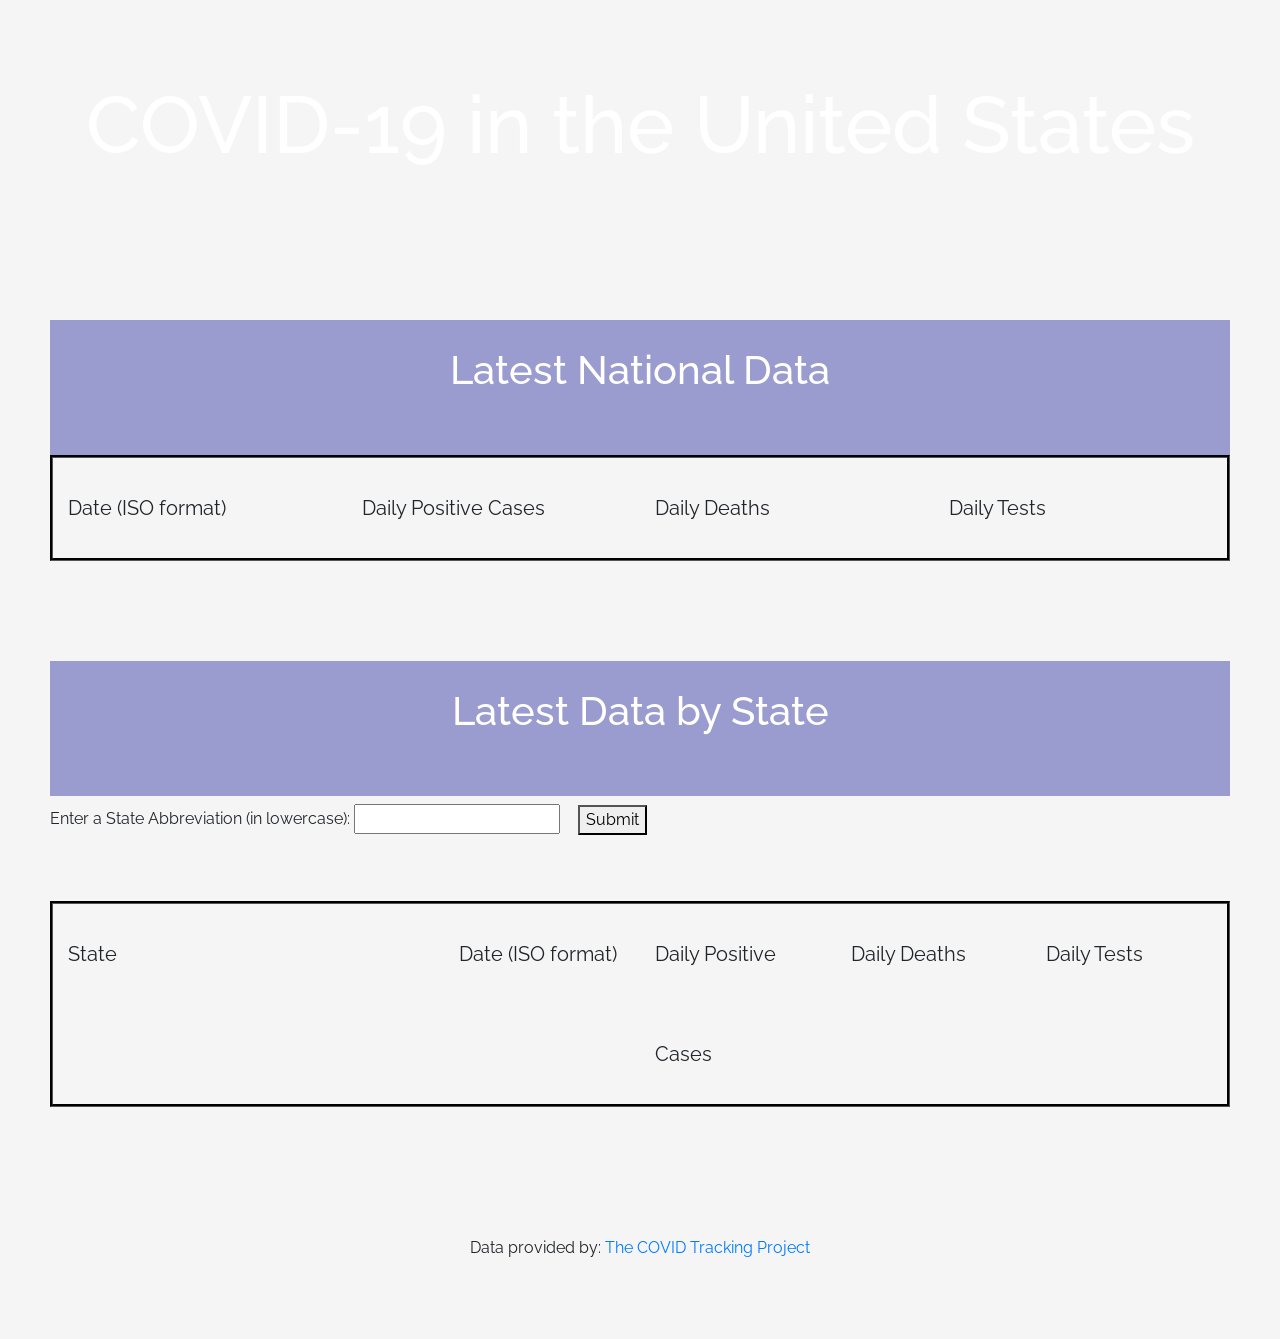
==== public/index.html @ 575fe236 "firebase deployment" ====
<!DOCTYPE html>
<html lang="en">
<head>
    <meta charset="UTF-8">
    <meta name="viewport" content="width=device-width, initial-scale=1.0">
    <title>Covid-19 API</title>

    <link rel="stylesheet" href="https://cdn.jsdelivr.net/npm/bootstrap@4.5.3/dist/css/bootstrap.min.css" integrity="sha384-TX8t27EcRE3e/ihU7zmQxVncDAy5uIKz4rEkgIXeMed4M0jlfIDPvg6uqKI2xXr2" crossorigin="anonymous">

    <link rel="preconnect" href="https://fonts.gstatic.com">
    <link href="https://fonts.googleapis.com/css2?family=Raleway:wght@600&display=swap" rel="stylesheet">

    <link href="covid.css" rel="stylesheet">


</head>
<body>
    <div class="covidTitle">
        <h1 class="covidTitle" style="text-align: center">COVID-19 in the United States</h1>
    </div>
<!-- Insert Date -->

    <section id="dailyData">
        <h1 class="todaysData" style="text-align: center">Latest National Data</h1>
        <div class="container-fluid">
            <!-- container-fluid if want to stretch the width of the page -->
            <!-- total of 12 grids that can be used when working with bootstrap layout -->
            <div class="row">
                <div class="col-3"> Date (ISO format)<section>
                <!-- Date -->
                </section>
                </div>
                <div class="col-3"> Daily Positive Cases<section>
                <!-- Daily positive cases -->
                </section>
                </div>
            <div class="col-3"> Daily Deaths<section>
            <!-- Daily deaths -->
            </section>
            </div>
            <div class="col-3"> Daily Tests<section>
            <!-- Daily tests -->
            </section>
            </div>
        </div>
        </div>
    </section>

    <section id="byState">
        <h1 class="todaysState" style="text-align: center">Latest Data by State</h1>
        <form>
            <p>
              <label for="state">Enter a State Abbreviation (in lowercase): </label>
              <input type="text" id="state" class="state" required>
            </p>
            <p>
                <button class="submit">Submit</button>
              </p>
            <div class="container-fluid">
                <!-- container-fluid if want to stretch the width of the page -->
                <!-- total of 12 grids that can be used when working with bootstrap layout -->
                <div class="row">
                    <div class="col-4" id="stateAb">State<section>
                        <!-- State Name -->
                    </section>
                </div>
                    <div class="col-2" id="test"> Date (ISO format)</div>

                    <div class="col-2" id="positive"> Daily Positive Cases<section>
                    <!-- Daily positive cases -->
                    </section>
                    </div>
                <div class="col-2" id="death"> Daily Deaths<section>
                <!-- Daily deaths -->
                </section>
            </div>
                <div class="col-2" id="dailyTests"> Daily Tests<section>
                <!-- Daily tests -->
                </section>
                </div>
            </div>
            </div>
        </form>
    </section>

    <!-- footer -->
    <div class="text-center py-3">Data provided by:
      <a href="https://covidtracking.com/">The COVID Tracking Project</a>
    </div>

  

<script type="text/javascript" src="covid.js"></script>
</body>
</html>
---- public/covid.css ----
body {
    background-color: whitesmoke;
}
.covidTitle {
    font-family: "Raleway", sans-serif;
    font-size: 80px;
    color:white;
    background: url(assets/covidUS.jpg) center;
    background-size: cover;
    height: 30vh;
    line-height: 250px;
}

.todaysData {
    font-family: "Raleway", sans-serif;
    color: white;
    height: 15vh;
    line-height: 100px;
    background-color: rgb(154, 155, 207);
    margin: 0;
}

#dailyData {
    font-family: "Raleway", sans-serif;
    padding: 50px;
}

.container-fluid {
    line-height: 100px;
    border: black;
    border-style: groove;
    font-size: 20px;

}
.todaysState{
    font-family: "Raleway", sans-serif;
    color: white;
    height: 15vh;
    line-height: 100px;
    background-color: rgb(154, 155, 207);
}

#byState {
    font-family: "Raleway", sans-serif;
    padding: 50px;
}


.submit {
    position: relative;
    bottom: 3.15em;
    left: 33em;
    font-family: "Raleway", sans-serif;

}

.text-center {
    line-height: 150px;
    font-family: "Raleway", sans-serif;
}
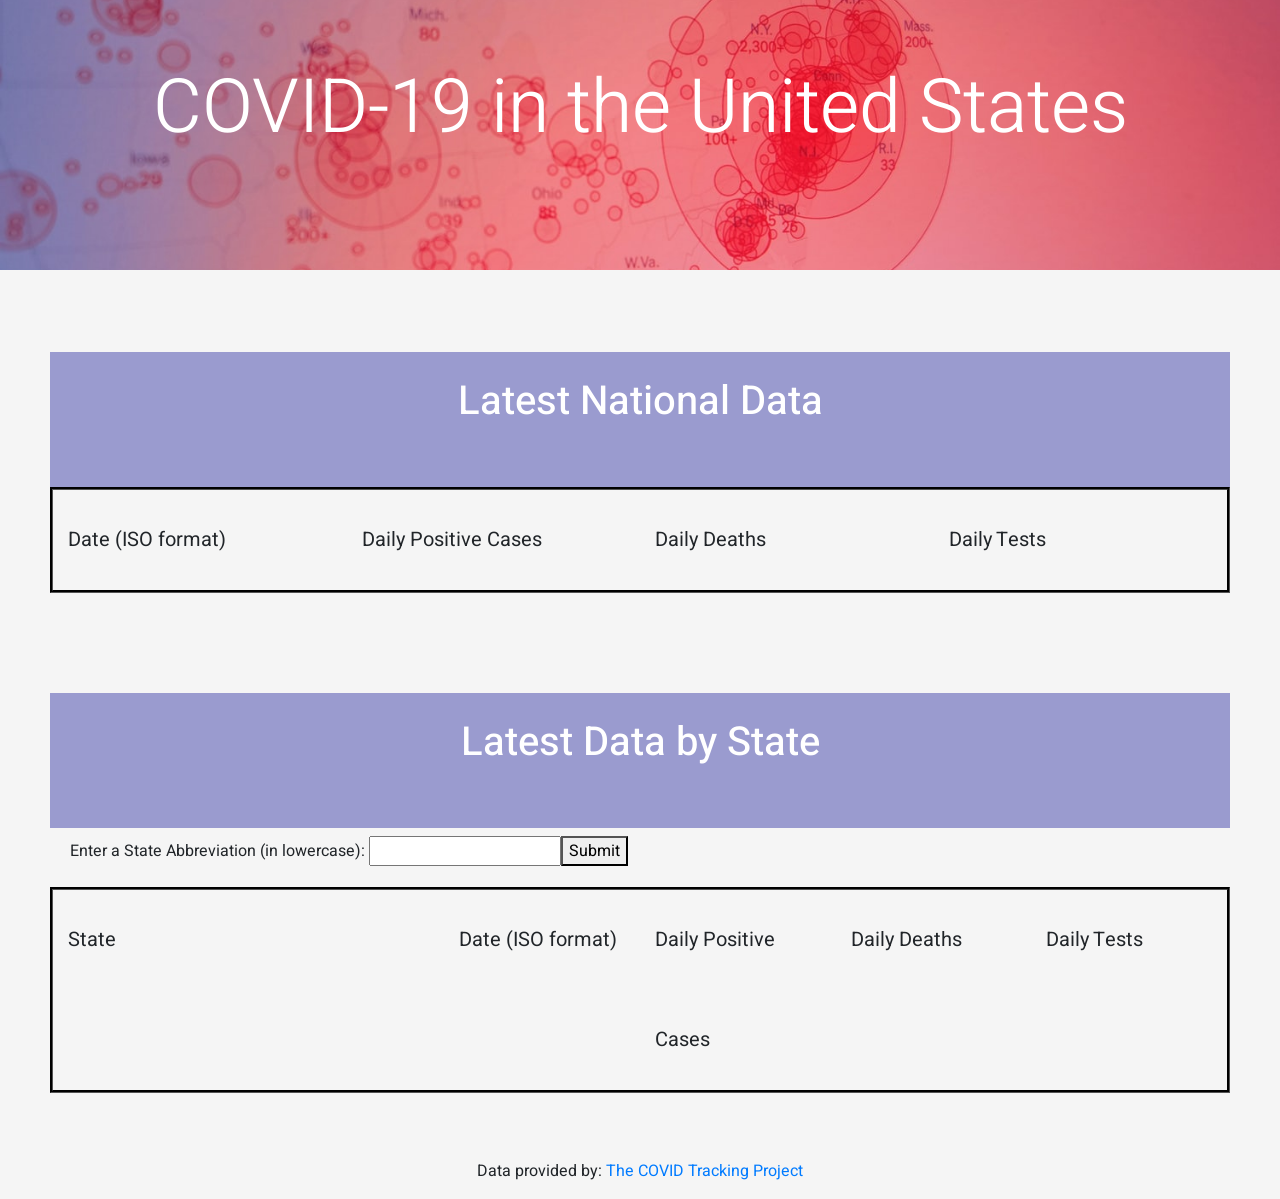
==== commit f89eb9dd: "responsiveness updated" ====
--- a/public/index.html
+++ b/public/index.html
@@ -8,16 +8,22 @@
     <link rel="stylesheet" href="https://cdn.jsdelivr.net/npm/bootstrap@4.5.3/dist/css/bootstrap.min.css" integrity="sha384-TX8t27EcRE3e/ihU7zmQxVncDAy5uIKz4rEkgIXeMed4M0jlfIDPvg6uqKI2xXr2" crossorigin="anonymous">
 
     <link rel="preconnect" href="https://fonts.gstatic.com">
-    <link href="https://fonts.googleapis.com/css2?family=Raleway:wght@600&display=swap" rel="stylesheet">
+    <link href="https://fonts.googleapis.com/css2?family=Heebo:wght@500&family=Playfair+Display:wght@500;600&display=swap" rel="stylesheet">
 
     <link href="covid.css" rel="stylesheet">
 
 
 </head>
 <body>
-    <div class="covidTitle">
+
+    <div class="jumbotron jumbotron-fluid">
+        <div class="container">
+          <h1 class="display-4">COVID-19 in the United States</h1>
+        </div>
+      </div>
+    <!-- <div class="covidTitleDiv">
         <h1 class="covidTitle" style="text-align: center">COVID-19 in the United States</h1>
-    </div>
+    </div> -->
 <!-- Insert Date -->
 
     <section id="dailyData">
@@ -49,13 +55,19 @@
     <section id="byState">
         <h1 class="todaysState" style="text-align: center">Latest Data by State</h1>
         <form>
-            <p>
-              <label for="state">Enter a State Abbreviation (in lowercase): </label>
-              <input type="text" id="state" class="state" required>
-            </p>
-            <p>
-                <button class="submit">Submit</button>
-              </p>
+            <div class="form">
+                <div class="container">
+                    <div class="row">
+                        <p col-4>
+                            <label for="state">Enter a State Abbreviation (in lowercase): </label>
+                             <input type="text" id="state" class="state" required>
+                        </p>
+                         <p col-4>
+                            <button class="submit">Submit</button>
+                        </p>
+                    </div>
+                </div>
+            </div>
             <div class="container-fluid">
                 <!-- container-fluid if want to stretch the width of the page -->
                 <!-- total of 12 grids that can be used when working with bootstrap layout -->
@@ -88,7 +100,7 @@
       <a href="https://covidtracking.com/">The COVID Tracking Project</a>
     </div>
 
-  
+<script src="https://cdn.jsdelivr.net/npm/bootstrap@4.5.3/dist/js/bootstrap.bundle.min.js" integrity="sha384-ho+j7jyWK8fNQe+A12Hb8AhRq26LrZ/JpcUGGOn+Y7RsweNrtN/tE3MoK7ZeZDyx" crossorigin="anonymous"></script>
 
 <script type="text/javascript" src="covid.js"></script>
 </body>
--- a/public/covid.css
+++ b/public/covid.css
@@ -1,18 +1,23 @@
 body {
     background-color: whitesmoke;
 }
-.covidTitle {
-    font-family: "Raleway", sans-serif;
-    font-size: 80px;
+.jumbotron {
+    font-family: 'Heebo', serif;
     color:white;
     background: url(assets/covidUS.jpg) center;
     background-size: cover;
     height: 30vh;
     line-height: 250px;
+    text-align: center;
 }
 
+.display-4 {
+    font-size: 75px;
+}
+
+
 .todaysData {
-    font-family: "Raleway", sans-serif;
+    font-family: 'Heebo', serif;
     color: white;
     height: 15vh;
     line-height: 100px;
@@ -21,7 +26,7 @@
 }
 
 #dailyData {
-    font-family: "Raleway", sans-serif;
+    font-family: 'Heebo', serif;
     padding: 50px;
 }
 
@@ -33,7 +38,7 @@
 
 }
 .todaysState{
-    font-family: "Raleway", sans-serif;
+    font-family: 'Heebo', serif;
     color: white;
     height: 15vh;
     line-height: 100px;
@@ -41,20 +46,37 @@
 }
 
 #byState {
-    font-family: "Raleway", sans-serif;
+    font-family: 'Heebo', serif;
     padding: 50px;
 }
 
 
-.submit {
-    position: relative;
-    bottom: 3.15em;
-    left: 33em;
-    font-family: "Raleway", sans-serif;
 
+.text-center {
+    font-family: 'Heebo', serif;
 }
 
-.text-center {
-    line-height: 150px;
-    font-family: "Raleway", sans-serif;
-}
+@media only screen and (max-width: 768px) {
+    .jumbotron {
+        text-align: center;
+       height: 200%;
+   }
+   .container-fluid {
+       height: 200%;
+   }
+   .todaysData {
+       height: 200%;
+   }
+   .todaysState {
+       height: 200%;
+   }
+   .row {
+       height: 500%;
+       width: 30%;
+   }
+
+   .text-center-link {
+       font-size: 90%;
+   }
+
+ }
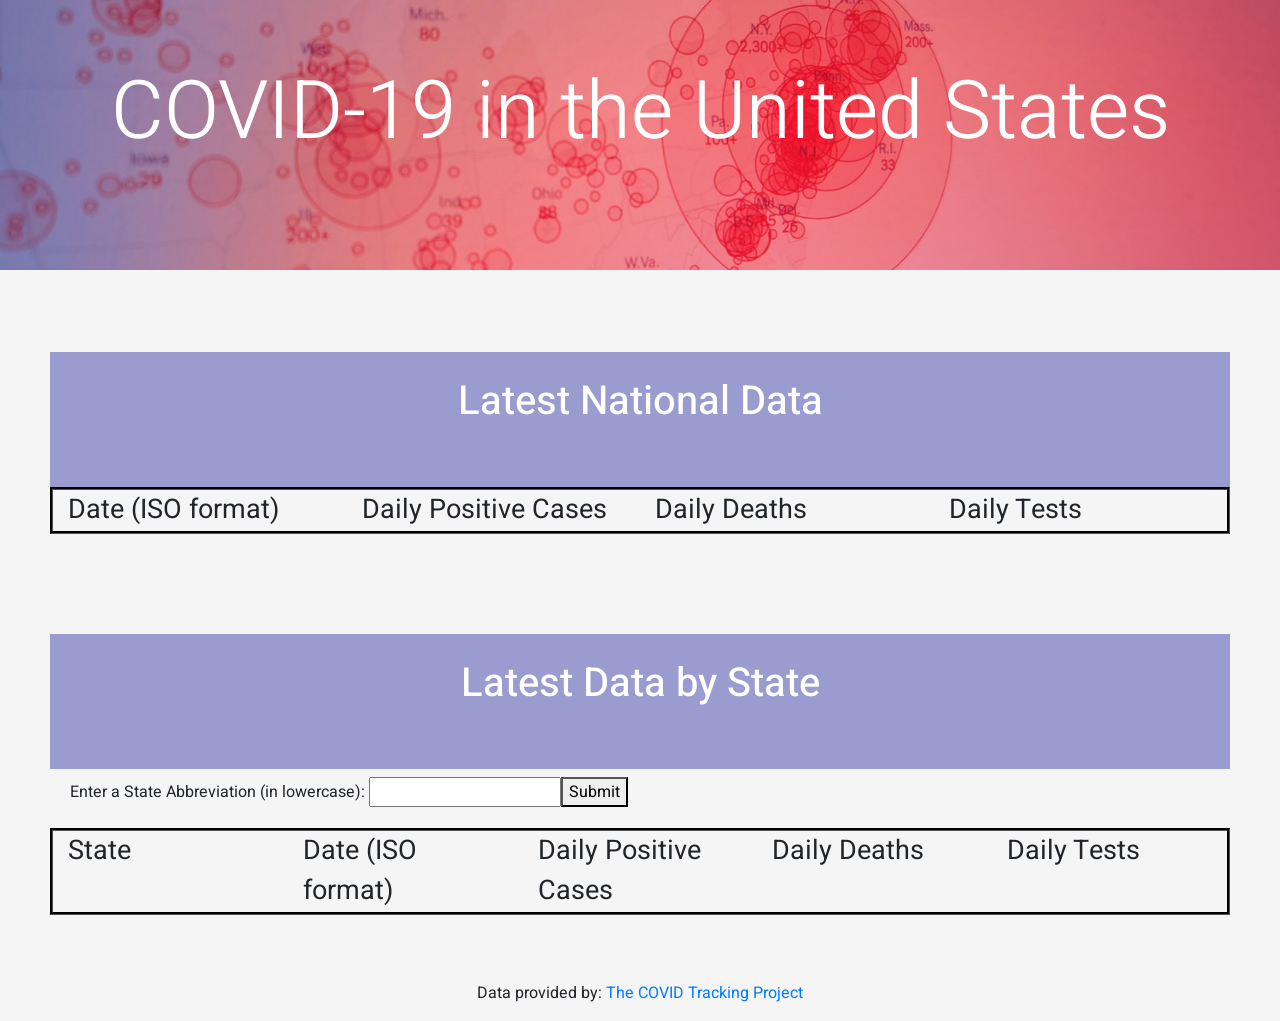
==== commit a721a2fe: "responsiveness updated" ====
--- a/public/index.html
+++ b/public/index.html
@@ -32,19 +32,19 @@
             <!-- container-fluid if want to stretch the width of the page -->
             <!-- total of 12 grids that can be used when working with bootstrap layout -->
             <div class="row">
-                <div class="col-3"> Date (ISO format)<section>
+                <div class="col"> Date (ISO format)<section>
                 <!-- Date -->
                 </section>
                 </div>
-                <div class="col-3"> Daily Positive Cases<section>
+                <div class="col"> Daily Positive Cases<section>
                 <!-- Daily positive cases -->
                 </section>
                 </div>
-            <div class="col-3"> Daily Deaths<section>
+            <div class="col"> Daily Deaths<section>
             <!-- Daily deaths -->
             </section>
             </div>
-            <div class="col-3"> Daily Tests<section>
+            <div class="col"> Daily Tests<section>
             <!-- Daily tests -->
             </section>
             </div>
@@ -72,21 +72,21 @@
                 <!-- container-fluid if want to stretch the width of the page -->
                 <!-- total of 12 grids that can be used when working with bootstrap layout -->
                 <div class="row">
-                    <div class="col-4" id="stateAb">State<section>
+                    <div class="col" id="stateAb">State<section>
                         <!-- State Name -->
                     </section>
                 </div>
-                    <div class="col-2" id="test"> Date (ISO format)</div>
+                    <div class="col" id="test"> Date (ISO format)</div>
 
-                    <div class="col-2" id="positive"> Daily Positive Cases<section>
+                    <div class="col" id="positive"> Daily Positive Cases<section>
                     <!-- Daily positive cases -->
                     </section>
                     </div>
-                <div class="col-2" id="death"> Daily Deaths<section>
+                <div class="col" id="death"> Daily Deaths<section>
                 <!-- Daily deaths -->
                 </section>
             </div>
-                <div class="col-2" id="dailyTests"> Daily Tests<section>
+                <div class="col" id="dailyTests"> Daily Tests<section>
                 <!-- Daily tests -->
                 </section>
                 </div>
@@ -100,7 +100,8 @@
       <a href="https://covidtracking.com/">The COVID Tracking Project</a>
     </div>
 
-<script src="https://cdn.jsdelivr.net/npm/bootstrap@4.5.3/dist/js/bootstrap.bundle.min.js" integrity="sha384-ho+j7jyWK8fNQe+A12Hb8AhRq26LrZ/JpcUGGOn+Y7RsweNrtN/tE3MoK7ZeZDyx" crossorigin="anonymous"></script>
+    <script src="https://code.jquery.com/jquery-3.5.1.slim.min.js" integrity="sha384-DfXdz2htPH0lsSSs5nCTpuj/zy4C+OGpamoFVy38MVBnE+IbbVYUew+OrCXaRkfj" crossorigin="anonymous"></script>
+    <script src="https://cdn.jsdelivr.net/npm/bootstrap@4.5.3/dist/js/bootstrap.bundle.min.js" integrity="sha384-ho+j7jyWK8fNQe+A12Hb8AhRq26LrZ/JpcUGGOn+Y7RsweNrtN/tE3MoK7ZeZDyx" crossorigin="anonymous"></script>
 
 <script type="text/javascript" src="covid.js"></script>
 </body>
--- a/public/covid.css
+++ b/public/covid.css
@@ -4,17 +4,20 @@
 .jumbotron {
     font-family: 'Heebo', serif;
     color:white;
-    background: url(assets/covidUS.jpg) center;
+    background: url(/assets/covidUS.jpg) center;
     background-size: cover;
     height: 30vh;
     line-height: 250px;
     text-align: center;
 }
 
-.display-4 {
-    font-size: 75px;
+h1 {
+    font-family: 'Heebo', serif;
 }
 
+.display-4 {
+    font-size: 9vh;
+}
 
 .todaysData {
     font-family: 'Heebo', serif;
@@ -30,13 +33,16 @@
     padding: 50px;
 }
 
+.container {
+    width: 100%;
+}
 .container-fluid {
-    line-height: 100px;
+    width: 100%;
     border: black;
     border-style: groove;
-    font-size: 20px;
+    font-size: 3vh;
+}
 
-}
 .todaysState{
     font-family: 'Heebo', serif;
     color: white;
@@ -50,13 +56,11 @@
     padding: 50px;
 }
 
-
-
 .text-center {
     font-family: 'Heebo', serif;
 }
 
-@media only screen and (max-width: 768px) {
+@media only screen and (max-width:768px){
     .jumbotron {
         text-align: center;
        height: 200%;
@@ -71,7 +75,7 @@
        height: 200%;
    }
    .row {
-       height: 500%;
+       height: 200%;
        width: 30%;
    }
 
@@ -79,4 +83,9 @@
        font-size: 90%;
    }
 
- }+ }
+
+
+
+
+ 
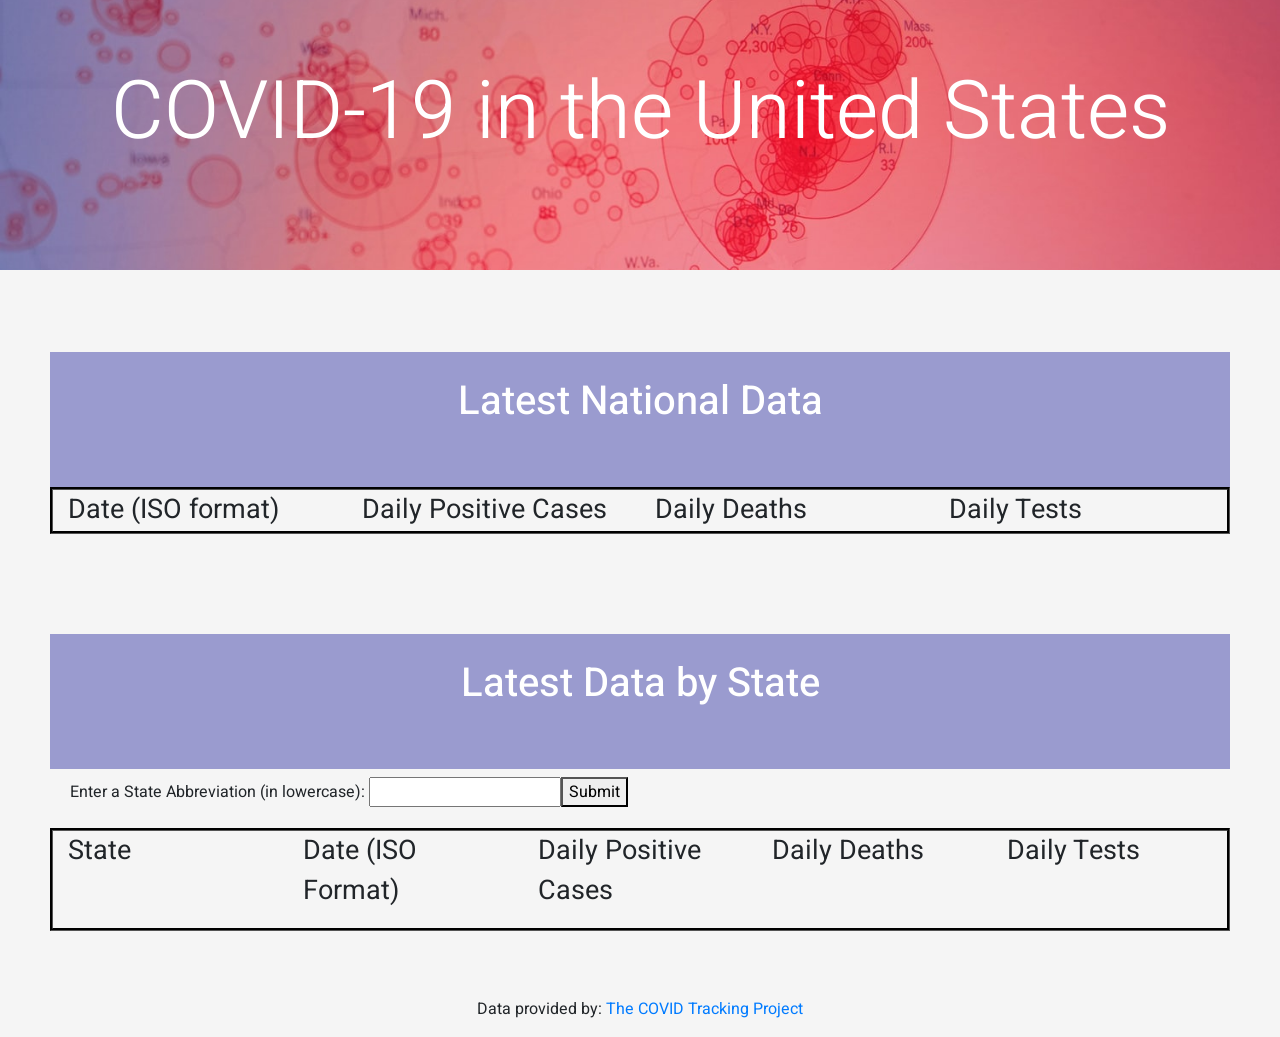
==== commit f8e5a0cd: "final proj" ====
--- a/public/index.html
+++ b/public/index.html
@@ -11,6 +11,7 @@
     <link href="https://fonts.googleapis.com/css2?family=Heebo:wght@500&family=Playfair+Display:wght@500;600&display=swap" rel="stylesheet">
 
     <link href="covid.css" rel="stylesheet">
+
 
 
 </head>
@@ -32,22 +33,10 @@
             <!-- container-fluid if want to stretch the width of the page -->
             <!-- total of 12 grids that can be used when working with bootstrap layout -->
             <div class="row">
-                <div class="col"> Date (ISO format)<section>
-                <!-- Date -->
-                </section>
-                </div>
-                <div class="col"> Daily Positive Cases<section>
-                <!-- Daily positive cases -->
-                </section>
-                </div>
-            <div class="col"> Daily Deaths<section>
-            <!-- Daily deaths -->
-            </section>
-            </div>
-            <div class="col"> Daily Tests<section>
-            <!-- Daily tests -->
-            </section>
-            </div>
+                <div class="col"> Date (ISO format)</div>
+                <div class="col"> Daily Positive Cases</div>
+                <div class="col"> Daily Deaths</div>
+                <div class="col"> Daily Tests</div>
         </div>
         </div>
     </section>
@@ -72,25 +61,29 @@
                 <!-- container-fluid if want to stretch the width of the page -->
                 <!-- total of 12 grids that can be used when working with bootstrap layout -->
                 <div class="row">
-                    <div class="col" id="stateAb">State<section>
-                        <!-- State Name -->
-                    </section>
+                    <div class="col">
+                        <p>State</p>
+                    </div>
+                    <div class="col">
+                        <p>Date (ISO Format)</p>
+                    </div>
+                    <div class="col">
+                        <p>Daily Positive Cases</p>
+                    </div>
+                    <div class="col">
+                        <p>Daily Deaths</p>
+                    </div>
+                    <div class="col">
+                        <p>Daily Tests</p>
+                    </div>
                 </div>
-                    <div class="col" id="test"> Date (ISO format)</div>
-
-                    <div class="col" id="positive"> Daily Positive Cases<section>
-                    <!-- Daily positive cases -->
-                    </section>
-                    </div>
-                <div class="col" id="death"> Daily Deaths<section>
-                <!-- Daily deaths -->
-                </section>
-            </div>
-                <div class="col" id="dailyTests"> Daily Tests<section>
-                <!-- Daily tests -->
-                </section>
+                <div class="row">
+                    <div class="col" id="stateAb"></div>
+                    <div class="col" id="test"></div>
+                    <div class="col" id="positive"></div>
+                    <div class="col" id="death"></div>
+                    <div class="col" id="dailyTests"></div>
                 </div>
-            </div>
             </div>
         </form>
     </section>
--- a/public/covid.css
+++ b/public/covid.css
@@ -88,4 +88,4 @@
 
 
 
- + 
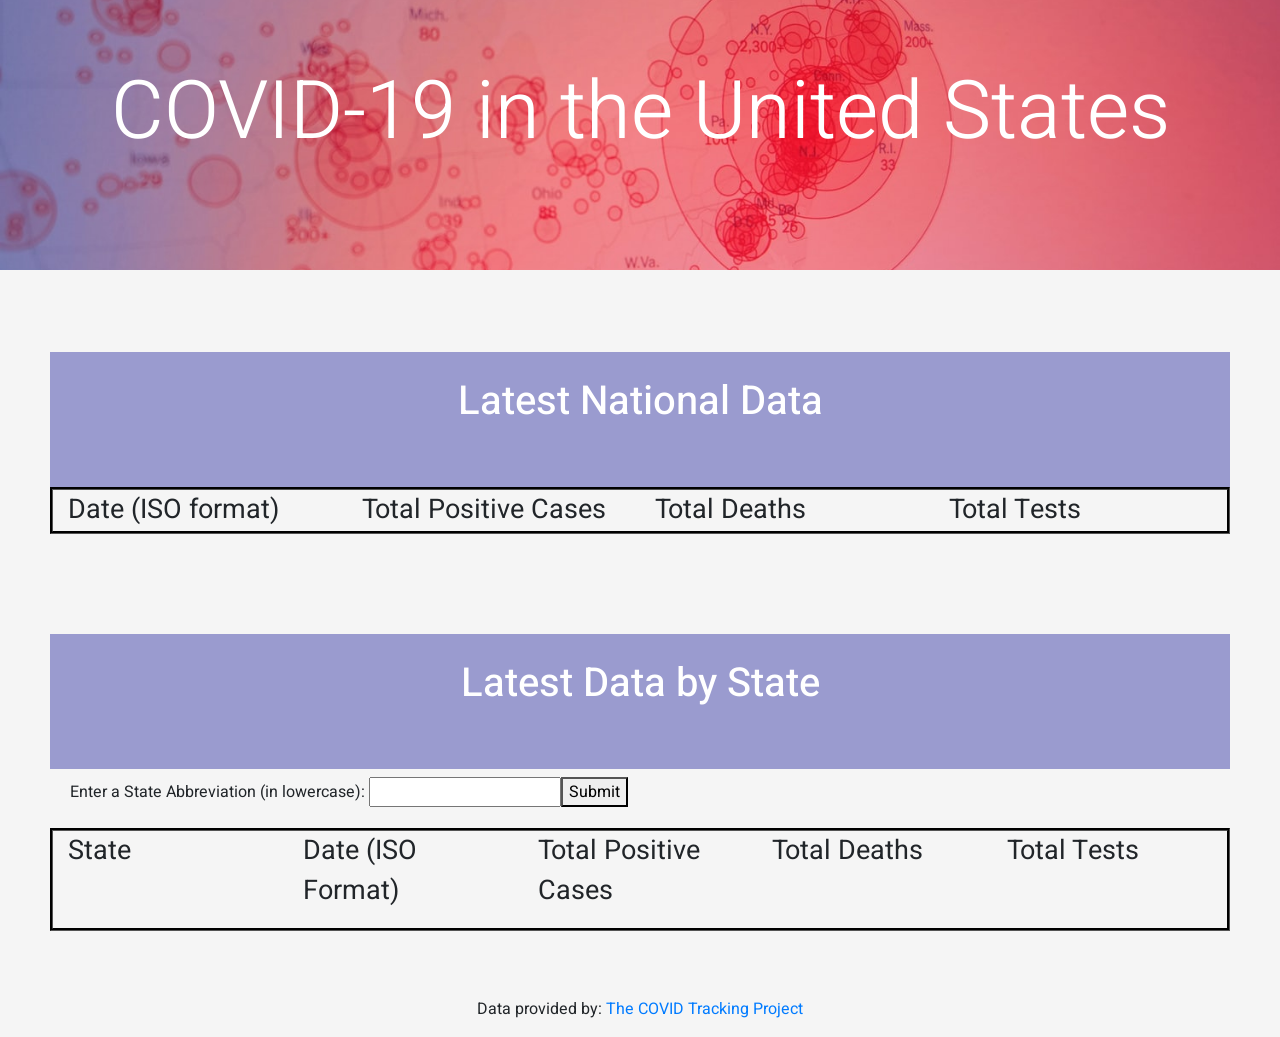
==== commit 3952d429: "updated column titles" ====
--- a/public/index.html
+++ b/public/index.html
@@ -34,9 +34,9 @@
             <!-- total of 12 grids that can be used when working with bootstrap layout -->
             <div class="row">
                 <div class="col"> Date (ISO format)</div>
-                <div class="col"> Daily Positive Cases</div>
-                <div class="col"> Daily Deaths</div>
-                <div class="col"> Daily Tests</div>
+                <div class="col"> Total Positive Cases</div>
+                <div class="col"> Total Deaths</div>
+                <div class="col"> Total Tests</div>
         </div>
         </div>
     </section>
@@ -68,13 +68,13 @@
                         <p>Date (ISO Format)</p>
                     </div>
                     <div class="col">
-                        <p>Daily Positive Cases</p>
+                        <p>Total Positive Cases</p>
                     </div>
                     <div class="col">
-                        <p>Daily Deaths</p>
+                        <p>Total Deaths</p>
                     </div>
                     <div class="col">
-                        <p>Daily Tests</p>
+                        <p>Total Tests</p>
                     </div>
                 </div>
                 <div class="row">
